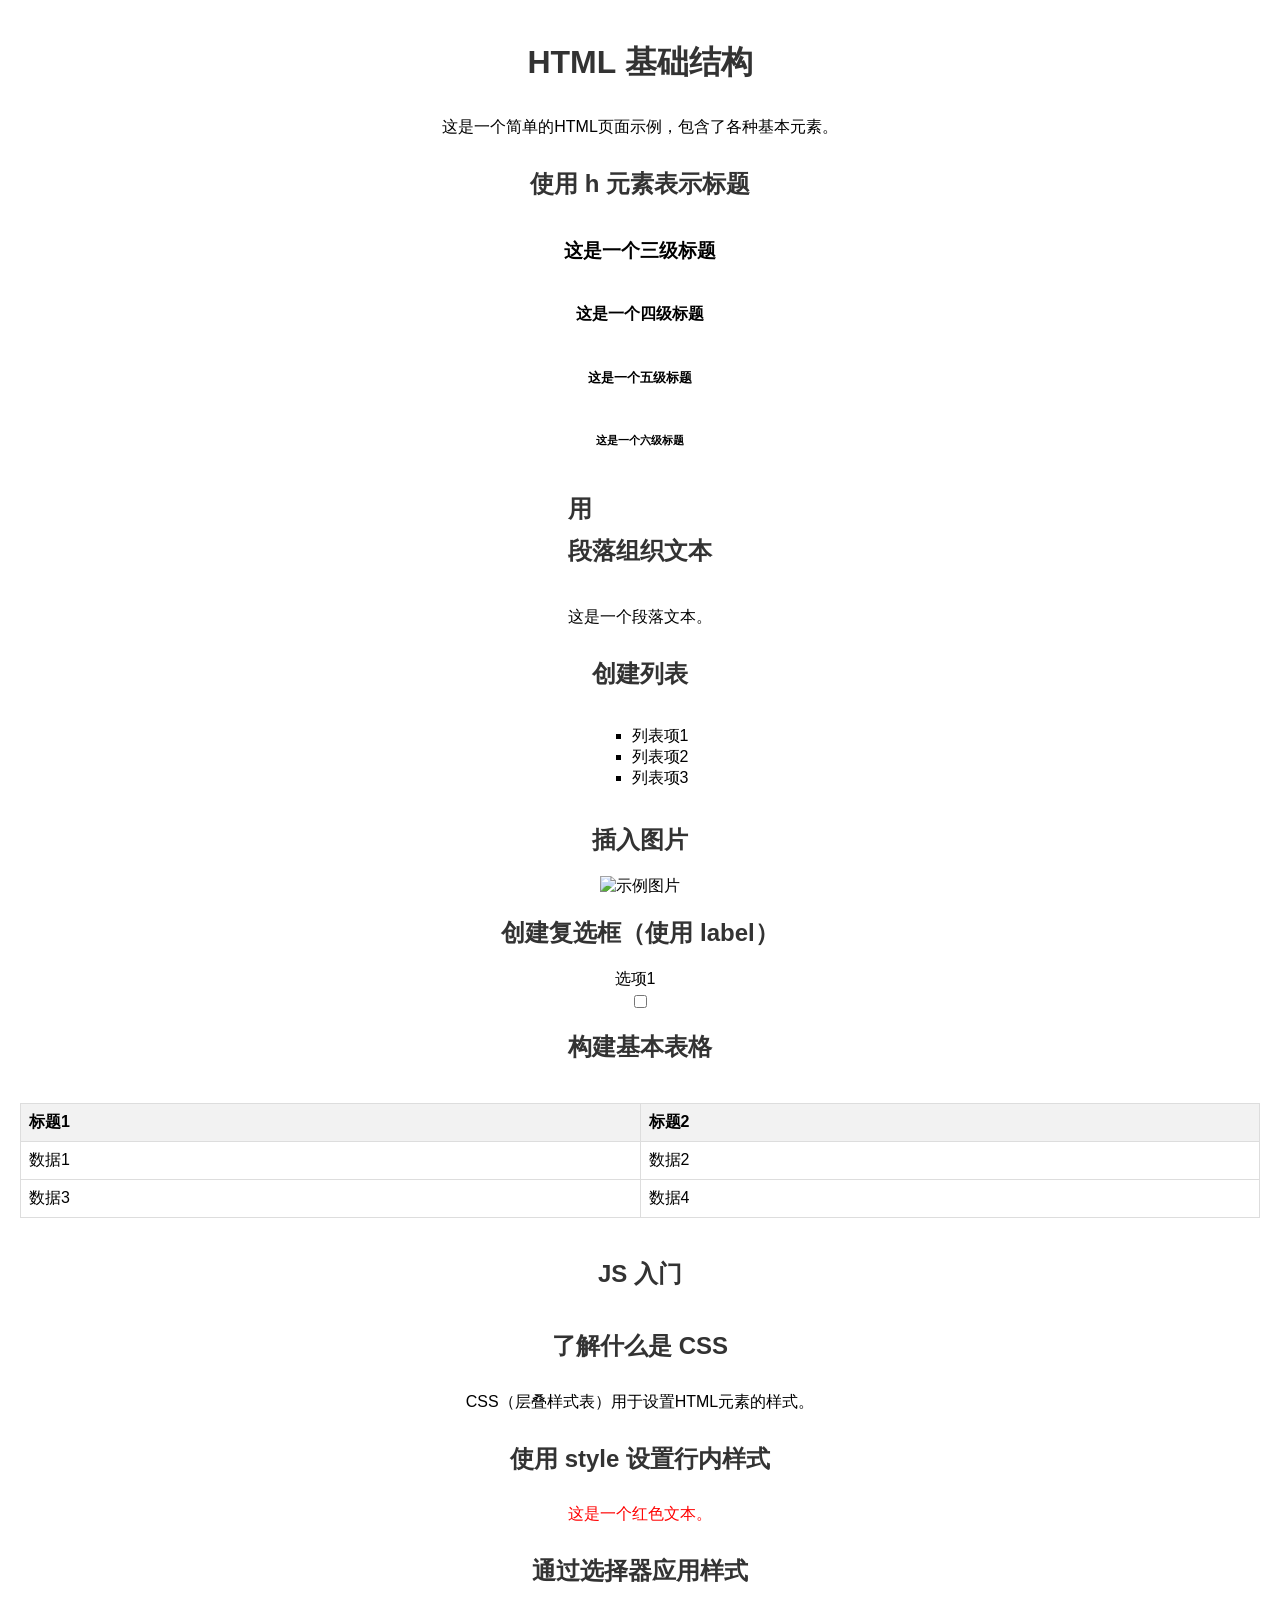
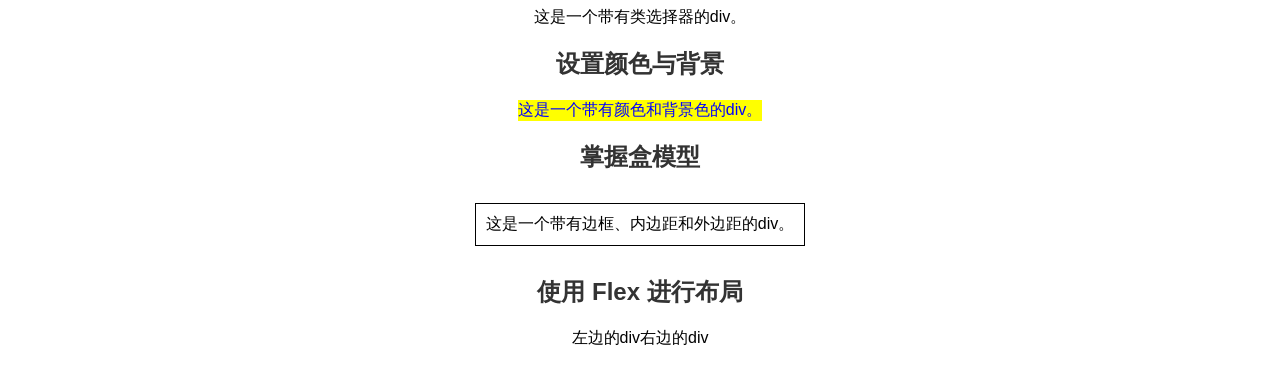
==== frontend/pages/index01.html @ 583bcb95 "统一css样式，优化lean页面结构，调整布局、组件样式" ====
<!DOCTYPE html>
<html lang="zh-CN">
<head>
    <meta charset="UTF-8">
    <meta name="viewport" content="width=device-width, initial-scale=1.0">
    <title>示例页面</title>
    <style>
        body {
            font-family: Arial, sans-serif;
            margin: 0;
            padding: 0;
        }
        .container {
            display: flex;
            flex-direction: column;
            align-items: center;
            padding: 20px;
        }
        h1, h2 {
            color: #333;
        }
        p {
            margin: 10px 0;
        }
        img {
            max-width: 100%;
            height: auto;
        }
        table {
            width: 100%;
            border-collapse: collapse;
            margin: 20px 0;
        }
        table, th, td {
            border: 1px solid #ddd;
        }
        th, td {
            padding: 8px;
            text-align: left;
        }
        th {
            background-color: #f2f2f2;
        }
        ul {
            list-style-type: square;
        }
        label {
            margin-right: 10px;
        }
        input[type="checkbox"] {
            margin-top: 5px;
        }
    </style>
</head>
<body>
    <div class="container">
        <h1>HTML 基础结构</h1>
        <p>这是一个简单的HTML页面示例，包含了各种基本元素。</p>
        
        <h2>使用 h 元素表示标题</h2>
        <h3>这是一个三级标题</h3>
        <h4>这是一个四级标题</h4>
        <h5>这是一个五级标题</h5>
        <h6>这是一个六级标题</h6>
        
        <h2>用 <p> 段落组织文本</h2>
        <p>这是一个段落文本。</p>
        
        <h2>创建列表</h2>
        <ul>
            <li>列表项1</li>
            <li>列表项2</li>
            <li>列表项3</li>
        </ul>
        
        <h2>插入图片</h2>
        <img src="https://via.placeholder.com/150" alt="示例图片">
        
        <h2>创建复选框（使用 label）</h2>
        <label for="checkbox1">选项1</label>
        <input type="checkbox" id="checkbox1" name="checkbox1">
        
        <h2>构建基本表格</h2>
        <table>
            <tr>
                <th>标题1</th>
                <th>标题2</th>
            </tr>
            <tr>
                <td>数据1</td>
                <td>数据2</td>
            </tr>
            <tr>
                <td>数据3</td>
                <td>数据4</td>
            </tr>
        </table>
        
        <h2>JS 入门</h2>
        <script>
            alert("这是一个简单的JavaScript示例！");
        </script>
        
        <h2>了解什么是 CSS</h2>
        <p>CSS（层叠样式表）用于设置HTML元素的样式。</p>
        
        <h2>使用 style 设置行内样式</h2>
        <p style="color: red;">这是一个红色文本。</p>
        
        <h2>通过选择器应用样式</h2>
        <div class="box">这是一个带有类选择器的div。</div>
        
        <h2>设置颜色与背景</h2>
        <div style="color: blue; background-color: yellow;">
            这是一个带有颜色和背景色的div。
        </div>
        
        <h2>掌握盒模型</h2>
        <div class="box" style="border: 1px solid #000; padding: 10px; margin: 10px;">
            这是一个带有边框、内边距和外边距的div。
        </div>
        
        <h2>使用 Flex 进行布局</h2>
        <div style="display: flex; justify-content: space-between; align-items: center;">
            <div>左边的div</div>
            <div>右边的div</div>
        </div>
    </div>

    <script type="module">
      import { initIframeSelector } from '../js/iframe-bridge.js';
      initIframeSelector();
    </script>
</body>
</html>
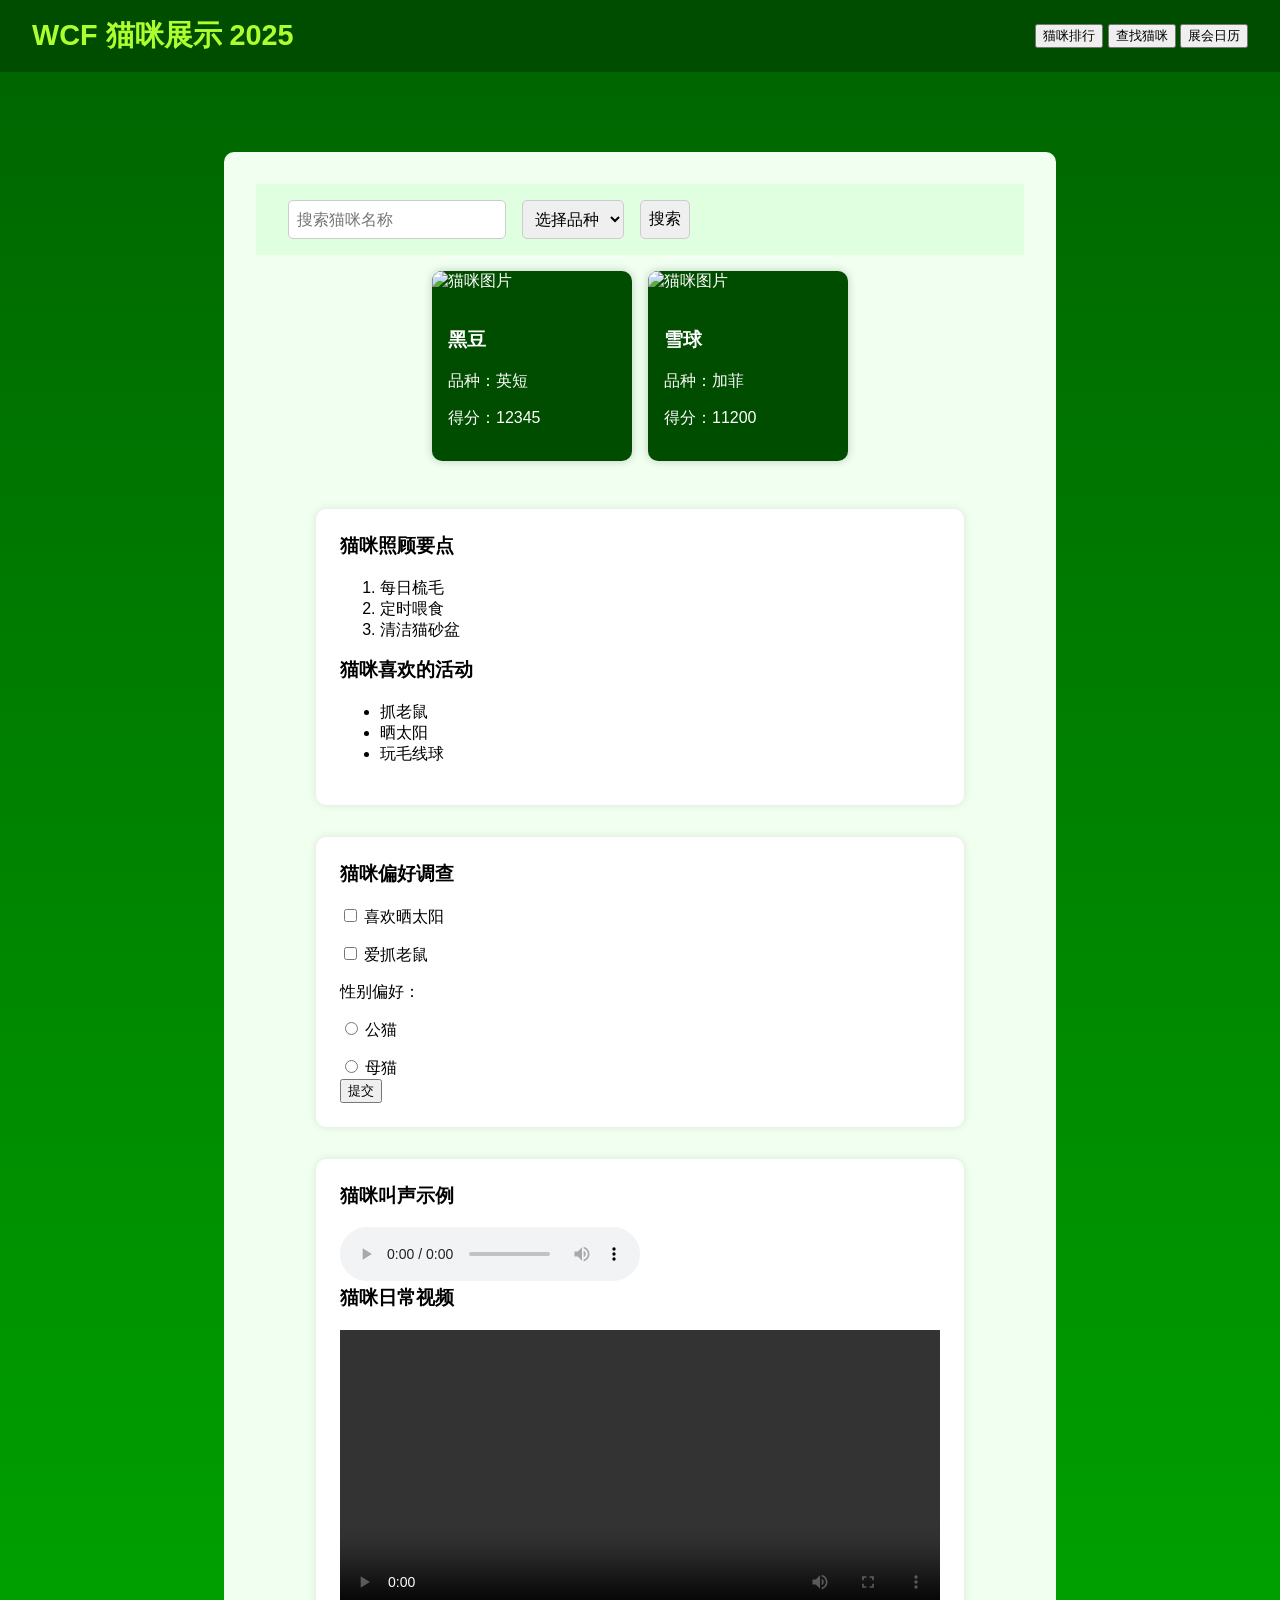
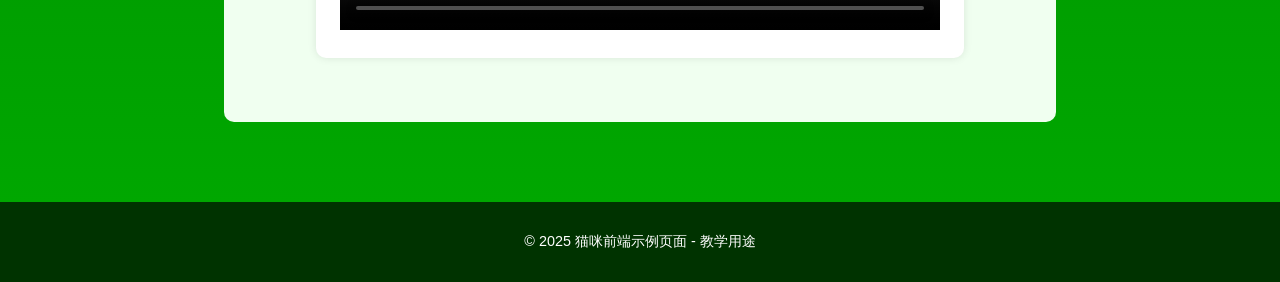
==== commit 1de9d4c7: "示例网页" ====
--- a/frontend/pages/index01.html
+++ b/frontend/pages/index01.html
@@ -1,135 +1,214 @@
 <!DOCTYPE html>
-<html lang="zh-CN">
+<html lang="zh">
 <head>
-    <meta charset="UTF-8">
-    <meta name="viewport" content="width=device-width, initial-scale=1.0">
-    <title>示例页面</title>
-    <style>
-        body {
-            font-family: Arial, sans-serif;
-            margin: 0;
-            padding: 0;
-        }
-        .container {
-            display: flex;
-            flex-direction: column;
-            align-items: center;
-            padding: 20px;
-        }
-        h1, h2 {
-            color: #333;
-        }
-        p {
-            margin: 10px 0;
-        }
-        img {
-            max-width: 100%;
-            height: auto;
-        }
-        table {
-            width: 100%;
-            border-collapse: collapse;
-            margin: 20px 0;
-        }
-        table, th, td {
-            border: 1px solid #ddd;
-        }
-        th, td {
-            padding: 8px;
-            text-align: left;
-        }
-        th {
-            background-color: #f2f2f2;
-        }
-        ul {
-            list-style-type: square;
-        }
-        label {
-            margin-right: 10px;
-        }
-        input[type="checkbox"] {
-            margin-top: 5px;
-        }
-    </style>
+  <meta charset="UTF-8" />
+  <meta name="viewport" content="width=device-width, initial-scale=1.0" />
+  <title>猫咪展示 Demo</title>
+  <style>
+    body {
+      margin: 0;
+      font-family: 'Arial', sans-serif;
+      background: linear-gradient(to bottom, #006400, #00aa00);
+      color: #fff;
+    }
+
+    header {
+      background-color: #004d00;
+      padding: 1rem 2rem;
+      display: flex;
+      justify-content: space-between;
+      align-items: center;
+    }
+
+    header h1 {
+      margin: 0;
+      font-size: 1.8rem;
+      color: #adff2f;
+    }
+
+    .search-bar {
+      padding: 1rem 2rem;
+      background-color: #e0ffe0;
+      display: flex;
+      gap: 1rem;
+      flex-wrap: wrap;
+    }
+
+    .search-bar input, .search-bar select, .search-bar button {
+      padding: 0.5rem;
+      font-size: 1rem;
+      border: 1px solid #ccc;
+      border-radius: 5px;
+    }
+
+    .card-container {
+      display: flex;
+      flex-wrap: wrap;
+      justify-content: center;
+      padding: 1rem;
+      gap: 1rem;
+    }
+
+    .card {
+      color:  #fff;
+      background-color: #004d00;
+      width: 200px;
+      border-radius: 10px;
+      overflow: hidden;
+      box-shadow: 0 0 10px rgba(0,0,0,0.2);
+    }
+
+    .card img {
+      width: 100%;
+      height: 150px;
+      object-fit: cover;
+    }
+
+    .card-content {
+      padding: 1rem;
+    }
+
+    footer {
+      background-color: #003300;
+      text-align: center;
+      padding: 1rem;
+      font-size: 0.9rem;
+    }
+
+    section.features {
+      width: 60%;
+      margin: 5rem auto;
+      border-radius: 10px;
+      background-color: #f0fff0;
+      color: #000;
+      padding: 2rem;
+    }
+
+    section.features h2 {
+      text-align: center;
+      margin-bottom: 1rem;
+    }
+
+    .list-demo, .form-demo {
+      margin: 2rem auto;
+      max-width: 600px;
+      background: #ffffff;
+      color: #000;
+      padding: 1.5rem;
+      border-radius: 10px;
+      box-shadow: 0 0 8px rgba(0,0,0,0.1);
+    }
+
+    .list-demo h3, .form-demo h3 {
+      margin-top: 0;
+    }
+
+    .form-demo label {
+      display: block;
+      margin-top: 1rem;
+    }
+  </style>
 </head>
 <body>
-    <div class="container">
-        <h1>HTML 基础结构</h1>
-        <p>这是一个简单的HTML页面示例，包含了各种基本元素。</p>
-        
-        <h2>使用 h 元素表示标题</h2>
-        <h3>这是一个三级标题</h3>
-        <h4>这是一个四级标题</h4>
-        <h5>这是一个五级标题</h5>
-        <h6>这是一个六级标题</h6>
-        
-        <h2>用 <p> 段落组织文本</h2>
-        <p>这是一个段落文本。</p>
-        
-        <h2>创建列表</h2>
-        <ul>
-            <li>列表项1</li>
-            <li>列表项2</li>
-            <li>列表项3</li>
-        </ul>
-        
-        <h2>插入图片</h2>
-        <img src="https://via.placeholder.com/150" alt="示例图片">
-        
-        <h2>创建复选框（使用 label）</h2>
-        <label for="checkbox1">选项1</label>
-        <input type="checkbox" id="checkbox1" name="checkbox1">
-        
-        <h2>构建基本表格</h2>
-        <table>
-            <tr>
-                <th>标题1</th>
-                <th>标题2</th>
-            </tr>
-            <tr>
-                <td>数据1</td>
-                <td>数据2</td>
-            </tr>
-            <tr>
-                <td>数据3</td>
-                <td>数据4</td>
-            </tr>
-        </table>
-        
-        <h2>JS 入门</h2>
-        <script>
-            alert("这是一个简单的JavaScript示例！");
-        </script>
-        
-        <h2>了解什么是 CSS</h2>
-        <p>CSS（层叠样式表）用于设置HTML元素的样式。</p>
-        
-        <h2>使用 style 设置行内样式</h2>
-        <p style="color: red;">这是一个红色文本。</p>
-        
-        <h2>通过选择器应用样式</h2>
-        <div class="box">这是一个带有类选择器的div。</div>
-        
-        <h2>设置颜色与背景</h2>
-        <div style="color: blue; background-color: yellow;">
-            这是一个带有颜色和背景色的div。
-        </div>
-        
-        <h2>掌握盒模型</h2>
-        <div class="box" style="border: 1px solid #000; padding: 10px; margin: 10px;">
-            这是一个带有边框、内边距和外边距的div。
-        </div>
-        
-        <h2>使用 Flex 进行布局</h2>
-        <div style="display: flex; justify-content: space-between; align-items: center;">
-            <div>左边的div</div>
-            <div>右边的div</div>
-        </div>
-    </div>
-
-    <script type="module">
-      import { initIframeSelector } from '../js/iframe-bridge.js';
-      initIframeSelector();
-    </script>
+  <header>
+    <h1>WCF 猫咪展示 2025</h1>
+    <nav>
+      <button>猫咪排行</button>
+      <button>查找猫咪</button>
+      <button>展会日历</button>
+    </nav>
+  </header>
+
+  <section class="features">
+     <div class="search-bar">
+        <input type="text" placeholder="搜索猫咪名称" id="searchInput">
+        <select>
+            <option>选择品种</option>
+            <option>英短</option>
+            <option>美短</option>
+            <option>加菲</option>
+        </select>
+        <button onclick="searchCat()">搜索</button>
+    </div>
+    <div class="card-container">
+        <div class="card">
+        <img src="" alt="猫咪图片">
+        <div class="card-content">
+            <h3>黑豆</h3>
+            <p>品种：英短</p>
+            <p>得分：12345</p>
+        </div>
+        </div>
+        <div class="card">
+        <img src="" alt="猫咪图片">
+        <div class="card-content">
+            <h3>雪球</h3>
+            <p>品种：加菲</p>
+            <p>得分：11200</p>
+        </div>
+        </div>
+    </div>
+    <div class="list-demo">
+      <h3>猫咪照顾要点</h3>
+      <ol>
+        <li>每日梳毛</li>
+        <li>定时喂食</li>
+        <li>清洁猫砂盆</li>
+      </ol>
+
+      <h3>猫咪喜欢的活动</h3>
+      <ul>
+        <li>抓老鼠</li>
+        <li>晒太阳</li>
+        <li>玩毛线球</li>
+      </ul>
+    </div>
+
+    <div class="form-demo">
+      <h3>猫咪偏好调查</h3>
+      <form onsubmit="handleForm(event)">
+        <label><input type="checkbox" name="likes" value="晒太阳"> 喜欢晒太阳</label>
+        <label><input type="checkbox" name="likes" value="抓老鼠"> 爱抓老鼠</label>
+
+        <label>性别偏好：</label>
+        <label><input type="radio" name="gender" value="公"> 公猫</label>
+        <label><input type="radio" name="gender" value="母"> 母猫</label>
+
+        <button type="submit">提交</button>
+      </form>
+    </div>
+
+    <div class="list-demo">
+      <h3>猫咪叫声示例</h3>
+      <audio controls>
+        <source src="cat-sound.mp3" type="audio/mpeg">
+        浏览器不支持音频播放。
+      </audio>
+
+      <h3>猫咪日常视频</h3>
+      <video controls width="100%">
+        <source src="cat-video.mp4" type="video/mp4">
+        浏览器不支持视频播放。
+      </video>
+    </div>
+  </section>
+
+  <footer>
+    <p>© 2025 猫咪前端示例页面 - 教学用途</p>
+  </footer>
+
+  <script>
+    function searchCat() {
+      const name = document.getElementById("searchInput").value;
+      alert("搜索猫咪：" + name);
+    }
+
+    function handleForm(event) {
+      event.preventDefault();
+      const likes = Array.from(document.querySelectorAll('input[name="likes"]:checked')).map(el => el.value);
+      const gender = document.querySelector('input[name="gender"]:checked')?.value || '未选择';
+      alert("猫咪偏好：" + likes.join(", ") + "\n性别：" + gender);
+    }
+  </script>
 </body>
 </html>
